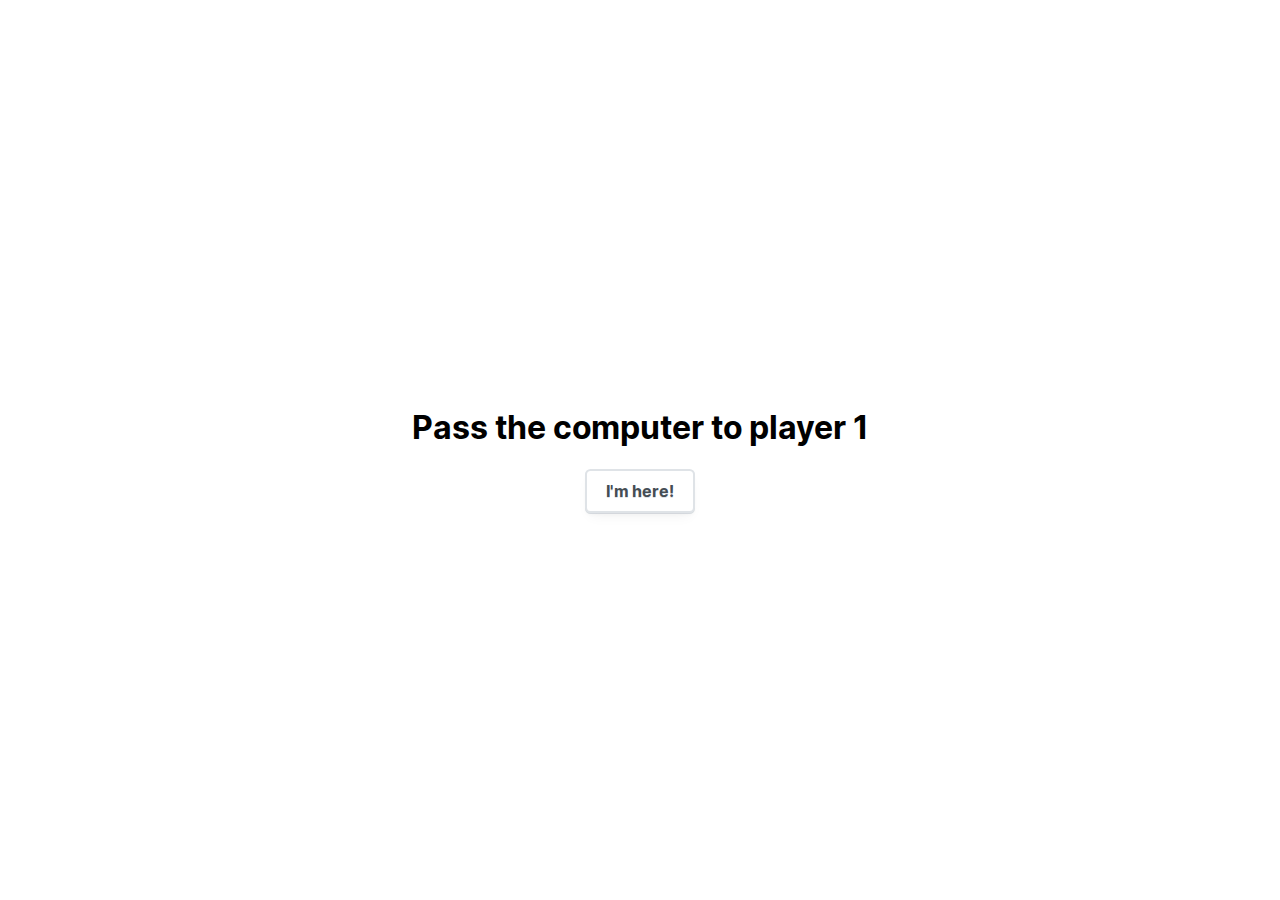
==== index.html @ e6590363 "first commit" ====
<!DOCTYPE html>
<html lang="en">
  <head>
    <meta charset="UTF-8" />
    <meta http-equiv="X-UA-Compatible" content="IE=edge" />
    <meta name="viewport" content="width=device-width, initial-scale=1.0" />
    <title>Story Maker</title>
  </head>
  <body>
    <style>
      @import url(button.css);
      @import url(root.css);

      .text {
        display: flex;
        flex-direction: column;
        align-items: center;
        justify-content: space-between;
        min-height: 90vh;
        margin: 2ch;
        margin-top: 6ch;
        width: 100%;
      }
      .text div {
        width: 100%;
      }
      .text p {
        color: gray;
        font-family: "Cormorant";
        line-height: 1.5;
        font-size: 1.5rem;
        border-left: 0.2ch solid;
        padding-left: 1ch;
        width: 100%;
      }
      .text p span {
        color: black;
      }
      b {
        margin-bottom: 0.7ch;
      }
      body {
        --boxShadowColour: black;
        padding: 1ch;
        display: flex;
        flex-direction: column;
        align-items: center;
        justify-content: space-between;
        min-height: 100vh;
        min-width: 100vw;
        margin: 0;
        padding: 0;
        box-shadow: inset 0 0 3ch hsla(var(--boxShadowColour), 0.5),
          inset 0 0 0.5ch hsla(var(--boxShadowColour), 1),
          inset 0 0 10ch hsla(var(--boxShadowColour), 0.2);
      }
      textarea {
        min-height: 30ch;
        margin-bottom: 1ch;
        border-radius: 0.5ch;
        border: 1px solid black;
        padding: 1ch;
        resize: vertical;
      }
      .text__prev {
        margin-bottom: 1ch;
      }
      .notify {
        position: fixed;
        z-index: 1;
        width: 100vw;
        height: 100vh;
        transform: translateY(0vh);
        background-color: inherit;
        display: flex;
        align-items: center;
        justify-content: center;
        outline: 1px solid black;
        transition: transform 1s ease;
      }
      .notify__div {
        display: flex;
        align-items: center;
        flex-direction: column;
      }
      .end__div {
        display: none;
      }
      .notify__div__out {
        transform: translateY(100vh);
      }
      #submit {
        margin-bottom: 6ch;
        width: 100%;
      }
      [contenteditable] {
        color: black !important;
        cursor: text;
        outline-offset: 1ch;
      }
      [contenteditable][placeholder]:empty:before {
        z-index: 0;
        content: attr(placeholder);
        position: absolute;
        color: gray;
        background-color: transparent;
      }
      @media (min-width: 641px) {
        .text {
          width: 75vw;
        }
      }
      @media (min-width: 1025px) {
        .text {
          width: 50vw;
        }
      }
    </style>
    <div class="notify" id="notify">
      <div id="notifyContent" class="notify__div">
        <h1>Pass the computer to player <span id="num">1</span></h1>
        <button class="next">I'm here!</button>
      </div>
      <div id="endContent" class="notify__div end__div">
        <h1>Game ended!</h1>
        <button id="result">View result</button>
      </div>
    </div>
    <div class="text">
      <div id="story">
        <p
          id="editable"
          contenteditable
          placeholder="write a sentence or more here"
        ></p>
      </div>
      <button id="submit">Submit</button>
    </div>
    <script type="module">
      import { colours } from "./colours.js";
      import { CircularQueue } from "./circularQueue.js";
      import { scramble } from "./stringScramble.js";
      import { arrayToString } from "./arrayToString.js";

      let story = Array();

      const params = new URL(document.location).searchParams;
      if (!params.get("players")) {
        params.set("players", 3);
        window.history.replaceState({}, "", `${location.pathname}?${params}`);
      }
      if (!params.get("rounds")) {
        params.set("rounds", 2);
        window.history.replaceState({}, "", `${location.pathname}?${params}`);
      }

      const playerMax = params.get("players");
      const roundMax = params.get("rounds");
      const writingRoundMax = playerMax * roundMax;
      const players = new CircularQueue(playerMax);
      console.log(players);
      for (let i = 0; i < playerMax; i++) {
        players.enqueue({ id: i + 1, colour: colours[i] });
      }

      let currentPlayer;
      const playerNumElem = document.getElementById("num");
      const textArea = document.getElementById("editable");
      const storyWrap = document.getElementById("story");
      let lastFewWords;
      function next() {
        const notify = document.getElementById("notify");
        if (notify.classList.contains("notify__div__out")) {
          if ((playerNumElem.innerText = currentPlayer.id + 1) > playerMax) {
            playerNumElem.innerText = 1;
          } else {
            playerNumElem.innerText = currentPlayer.id + 1;
          }
          notify.classList.remove("notify__div__out");
        } else {
          textArea.textContent = "";
          currentPlayer = players.dequeue();
          players.enqueue(currentPlayer);
          console.log(currentPlayer);
          document.body.style.setProperty(
            "--boxShadowColour",
            currentPlayer.colour
          );
          textArea.style.borderColor = "hsl(" + currentPlayer.colour + ")";
          if (currentPlayer.id > 1) {
            const prevSnippet = document.createElement("p");
            const snippetMost = story[story.length - 1].snippet.split(" ");
            const lastSnippet = [];
            for (let i = 4; i >= 1; i--) {
              lastSnippet.push(snippetMost[snippetMost.length - i]);
            }
            for (let i = 1; i <= 4; i++) {
              snippetMost.pop();
            }
            console.log(snippetMost);
            console.log(lastSnippet);
            prevSnippet.innerText = scramble(arrayToString(snippetMost));
            const lastSnippetElem = document.createElement("span");
            lastSnippetElem.innerText = arrayToString(lastSnippet);
            prevSnippet.appendChild(lastSnippetElem);
            prevSnippet.style.borderColor =
              "hsl(" + story[story.length - 1].player.colour + ")";
            storyWrap.insertBefore(prevSnippet, textArea);
          }
          notify.classList.add("notify__div__out");
        }
      }

      const nextButtons = document.querySelectorAll(".next");
      nextButtons.forEach((el) => el.addEventListener("click", next));
      console.log(nextButtons);

      let counter = 0;
      function submit(el) {
        const snippet = textArea.textContent.trim();
        story.push({ snippet: snippet, player: currentPlayer });
        if (counter >= writingRoundMax - 1) {
          document.getElementById("notifyContent").style.display = "none";
          document.getElementById("endContent").style.display = "flex";
          document.getElementById("result").addEventListener("click", end);
          notify.classList.remove("notify__div__out");
        } else {
          next();
        }
        counter++;
      }
      function end() {
        localStorage.setItem("story", JSON.stringify(story));
        window.location.href = "./result.html";
      }
      const submitButton = document.getElementById("submit");
      submitButton.addEventListener("click", submit);
    </script>
  </body>
</html>
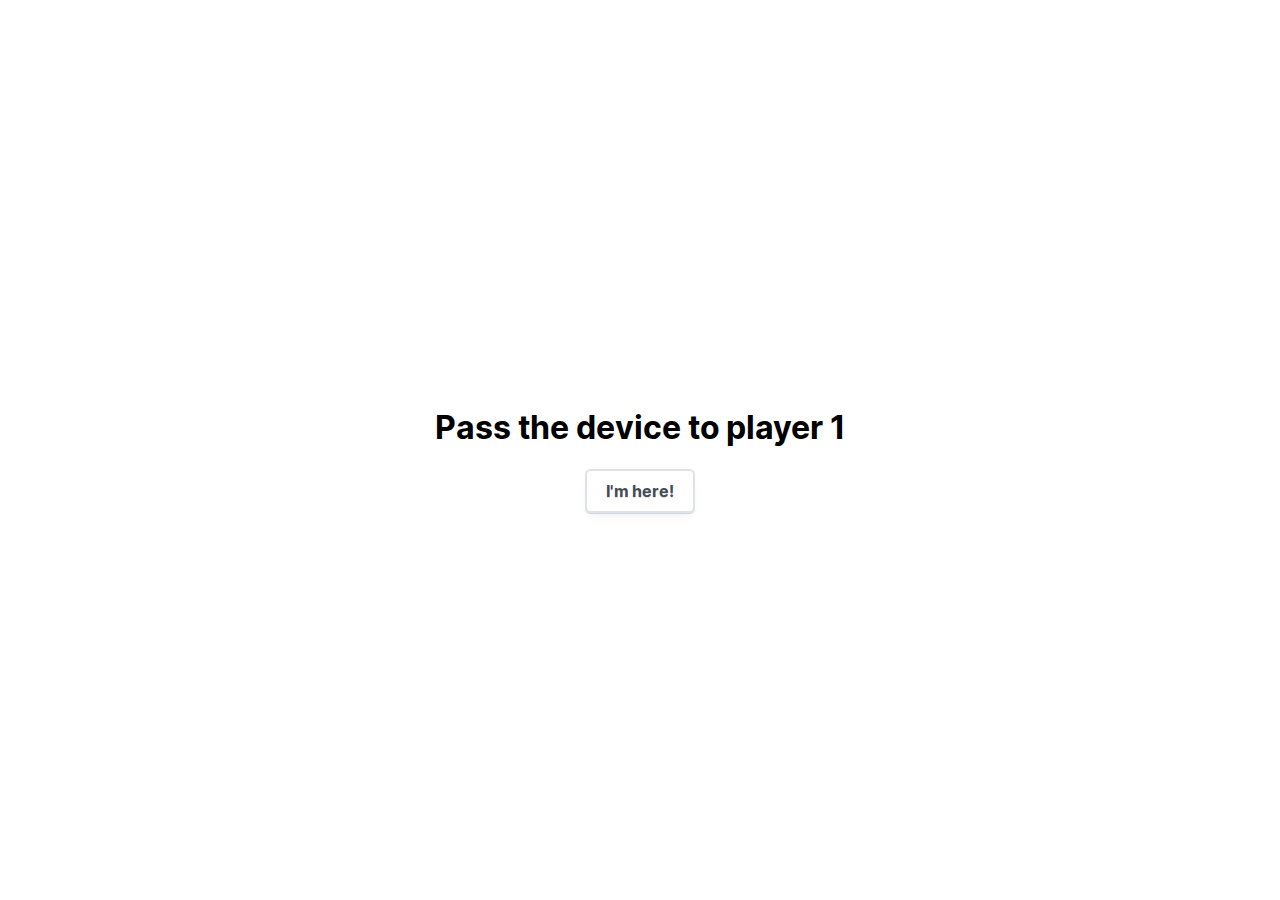
==== commit 3c7e6ff1: "fix for mobile" ====
--- a/index.html
+++ b/index.html
@@ -19,14 +19,16 @@
         min-height: 90vh;
         margin: 2ch;
         margin-top: 6ch;
-        width: 100%;
-      }
+        width: 90%;
+      }
+      
       .text div {
         width: 100%;
       }
       .text p {
         color: gray;
         font-family: "Cormorant";
+        overflow-wrap: break-word;
         line-height: 1.5;
         font-size: 1.5rem;
         border-left: 0.2ch solid;
@@ -50,9 +52,9 @@
         min-width: 100vw;
         margin: 0;
         padding: 0;
-        box-shadow: inset 0 0 3ch hsla(var(--boxShadowColour), 0.5),
+        box-shadow: inset 0 0 2ch hsla(var(--boxShadowColour), 0.5),
           inset 0 0 0.5ch hsla(var(--boxShadowColour), 1),
-          inset 0 0 10ch hsla(var(--boxShadowColour), 0.2);
+          inset 0 0 5ch hsla(var(--boxShadowColour), 0.2);
       }
       textarea {
         min-height: 30ch;
@@ -78,6 +80,9 @@
         outline: 1px solid black;
         transition: transform 1s ease;
       }
+      .notify__div h1 {
+        text-align: center;
+      }
       .notify__div {
         display: flex;
         align-items: center;
@@ -118,8 +123,8 @@
     </style>
     <div class="notify" id="notify">
       <div id="notifyContent" class="notify__div">
-        <h1>Pass the computer to player <span id="num">1</span></h1>
-        <button class="next">I'm here!</button>
+        <h1>Pass the device to player <span id="num">1</span></h1>
+        <button id="next" class="next">I'm here!</button>
       </div>
       <div id="endContent" class="notify__div end__div">
         <h1>Game ended!</h1>
@@ -177,6 +182,7 @@
             playerNumElem.innerText = currentPlayer.id + 1;
           }
           notify.classList.remove("notify__div__out");
+          nextButton.focus();
         } else {
           textArea.textContent = "";
           currentPlayer = players.dequeue();
@@ -187,7 +193,7 @@
             currentPlayer.colour
           );
           textArea.style.borderColor = "hsl(" + currentPlayer.colour + ")";
-          if (currentPlayer.id > 1) {
+          if (counter > 0) {
             const prevSnippet = document.createElement("p");
             const snippetMost = story[story.length - 1].snippet.split(" ");
             const lastSnippet = [];
@@ -207,13 +213,12 @@
               "hsl(" + story[story.length - 1].player.colour + ")";
             storyWrap.insertBefore(prevSnippet, textArea);
           }
+          textArea.focus();
           notify.classList.add("notify__div__out");
         }
       }
 
-      const nextButtons = document.querySelectorAll(".next");
-      nextButtons.forEach((el) => el.addEventListener("click", next));
-      console.log(nextButtons);
+      const nextButton = document.getElementById("next").addEventListener("click", next);
 
       let counter = 0;
       function submit(el) {
@@ -235,6 +240,7 @@
       }
       const submitButton = document.getElementById("submit");
       submitButton.addEventListener("click", submit);
+      submitButton.focus();
     </script>
   </body>
 </html>
